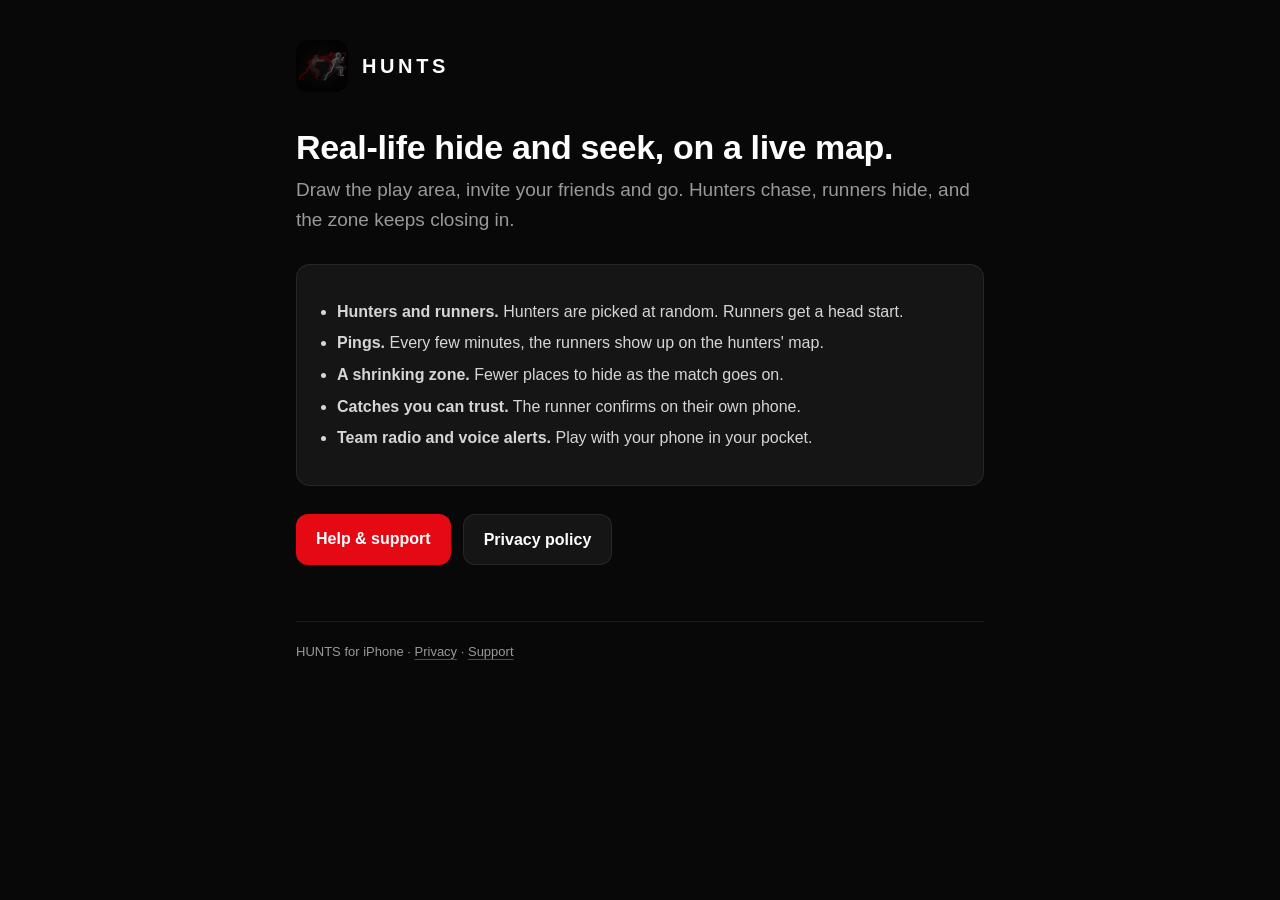
==== index.html @ 491dfc44 "HUNTS web pages: about, privacy policy and support Co-Authored-By: Claude Opus 5.5 <noreply@anthropi" ====
<!doctype html>
<html lang="en">
<head>
  <meta charset="utf-8">
  <meta name="viewport" content="width=device-width, initial-scale=1">
  <title>HUNTS – real-life hide and seek</title>
  <meta name="description" content="HUNTS turns your neighbourhood into a live game of hide and seek: hunters, runners, pings and a shrinking zone on a real map.">
  <link rel="icon" href="favicon.png">
  <link rel="apple-touch-icon" href="apple-touch-icon.png">
  <link rel="stylesheet" href="style.css">
</head>
<body>
  <main>
    <header class="brand">
      <img src="icon.png" alt="">
      <a href="./">HUNTS</a>
    </header>

    <h1>Real-life hide and seek, on a live map.</h1>
    <p class="lead">Draw the play area, invite your friends and go. Hunters chase, runners hide, and the zone keeps closing in.</p>

    <div class="card">
      <ul>
        <li><strong>Hunters and runners.</strong> Hunters are picked at random. Runners get a head start.</li>
        <li><strong>Pings.</strong> Every few minutes, the runners show up on the hunters' map.</li>
        <li><strong>A shrinking zone.</strong> Fewer places to hide as the match goes on.</li>
        <li><strong>Catches you can trust.</strong> The runner confirms on their own phone.</li>
        <li><strong>Team radio and voice alerts.</strong> Play with your phone in your pocket.</li>
      </ul>
    </div>

    <div class="links">
      <a class="button" href="support/">Help &amp; support</a>
      <a class="button secondary" href="privacy/">Privacy policy</a>
    </div>

    <footer>
      HUNTS for iPhone · <a href="privacy/">Privacy</a> · <a href="support/">Support</a>
    </footer>
  </main>
</body>
</html>
---- style.css ----
/* HUNTS web pages – the app's palette: black, one red, white and grey. */
:root {
  --canvas: #080808;
  --surface: #151515;
  --line: rgba(255, 255, 255, 0.08);
  --text: #ffffff;
  --text2: #999999;
  --accent: #e50914;
  color-scheme: dark;
}

* { box-sizing: border-box; }

html { -webkit-text-size-adjust: 100%; }

body {
  margin: 0;
  background: var(--canvas);
  color: var(--text);
  font: 16px/1.6 -apple-system, BlinkMacSystemFont, "SF Pro Text", "Helvetica Neue", Helvetica, Arial, sans-serif;
}

main {
  max-width: 720px;
  margin: 0 auto;
  padding: 40px 16px 64px;
}

header.brand {
  display: flex;
  align-items: center;
  gap: 14px;
  margin-bottom: 36px;
}

header.brand img {
  width: 52px;
  height: 52px;
  border-radius: 12px;
}

header.brand a {
  color: var(--text);
  text-decoration: none;
  font-weight: 800;
  letter-spacing: 0.18em;
  font-size: 20px;
}

h1 {
  font-size: 34px;
  line-height: 1.15;
  letter-spacing: -0.01em;
  margin: 0 0 8px;
}

h2 {
  font-size: 13px;
  font-weight: 700;
  letter-spacing: 0.14em;
  text-transform: uppercase;
  color: var(--text2);
  margin: 40px 0 12px;
  padding-left: 12px;
  border-left: 2px solid var(--accent);
}

h3 {
  font-size: 17px;
  margin: 24px 0 6px;
}

p, li { color: #d6d6d6; }

ul { padding-left: 20px; }

li { margin: 6px 0; }

a { color: var(--text); text-decoration-color: var(--accent); text-underline-offset: 3px; }

.lead {
  font-size: 19px;
  color: var(--text2);
  margin: 0 0 28px;
}

.updated {
  font-size: 13px;
  color: var(--text2);
  margin: 0 0 28px;
}

.card {
  background: var(--surface);
  border: 1px solid var(--line);
  border-radius: 14px;
  padding: 18px 20px;
  margin: 16px 0;
}

.card p:first-child { margin-top: 0; }
.card p:last-child { margin-bottom: 0; }

.links {
  display: flex;
  flex-wrap: wrap;
  gap: 12px;
  margin: 28px 0;
}

.button {
  display: inline-block;
  padding: 12px 20px;
  border-radius: 12px;
  background: var(--accent);
  color: #fff;
  font-weight: 600;
  text-decoration: none;
}

.button.secondary {
  background: var(--surface);
  border: 1px solid var(--line);
}

footer {
  margin-top: 56px;
  padding-top: 20px;
  border-top: 1px solid var(--line);
  font-size: 13px;
  color: var(--text2);
}

footer a { color: var(--text2); }
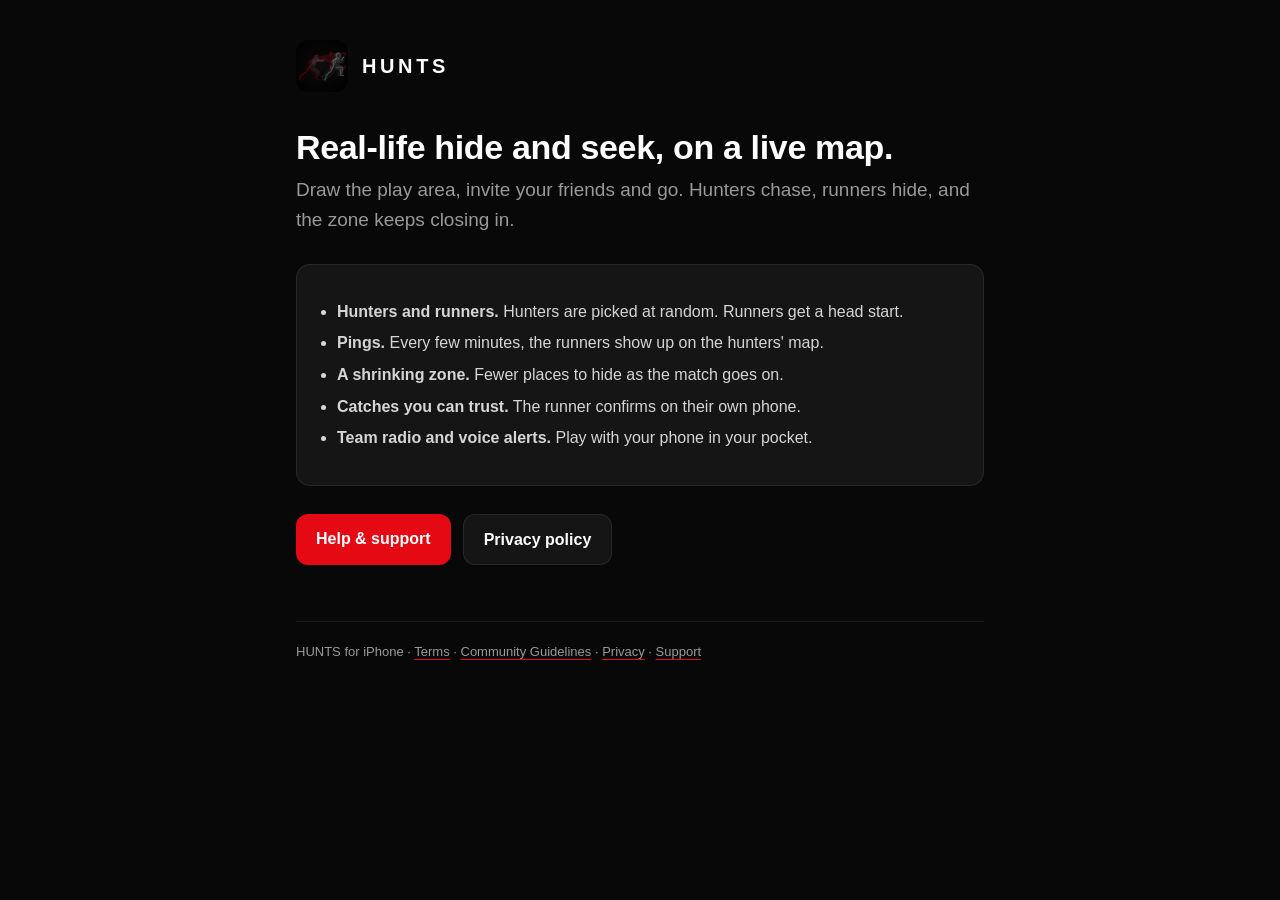
==== commit ab02b2dc: "Terms of Use, Community Guidelines, and HUNTS IDs in the privacy policy - terms/: the Terms of Use f" ====
--- a/index.html
+++ b/index.html
@@ -35,7 +35,7 @@
     </div>
 
     <footer>
-      HUNTS for iPhone · <a href="privacy/">Privacy</a> · <a href="support/">Support</a>
+      HUNTS for iPhone · <a href="terms/">Terms</a> · <a href="community/">Community Guidelines</a> · <a href="privacy/">Privacy</a> · <a href="support/">Support</a>
     </footer>
   </main>
 </body>
